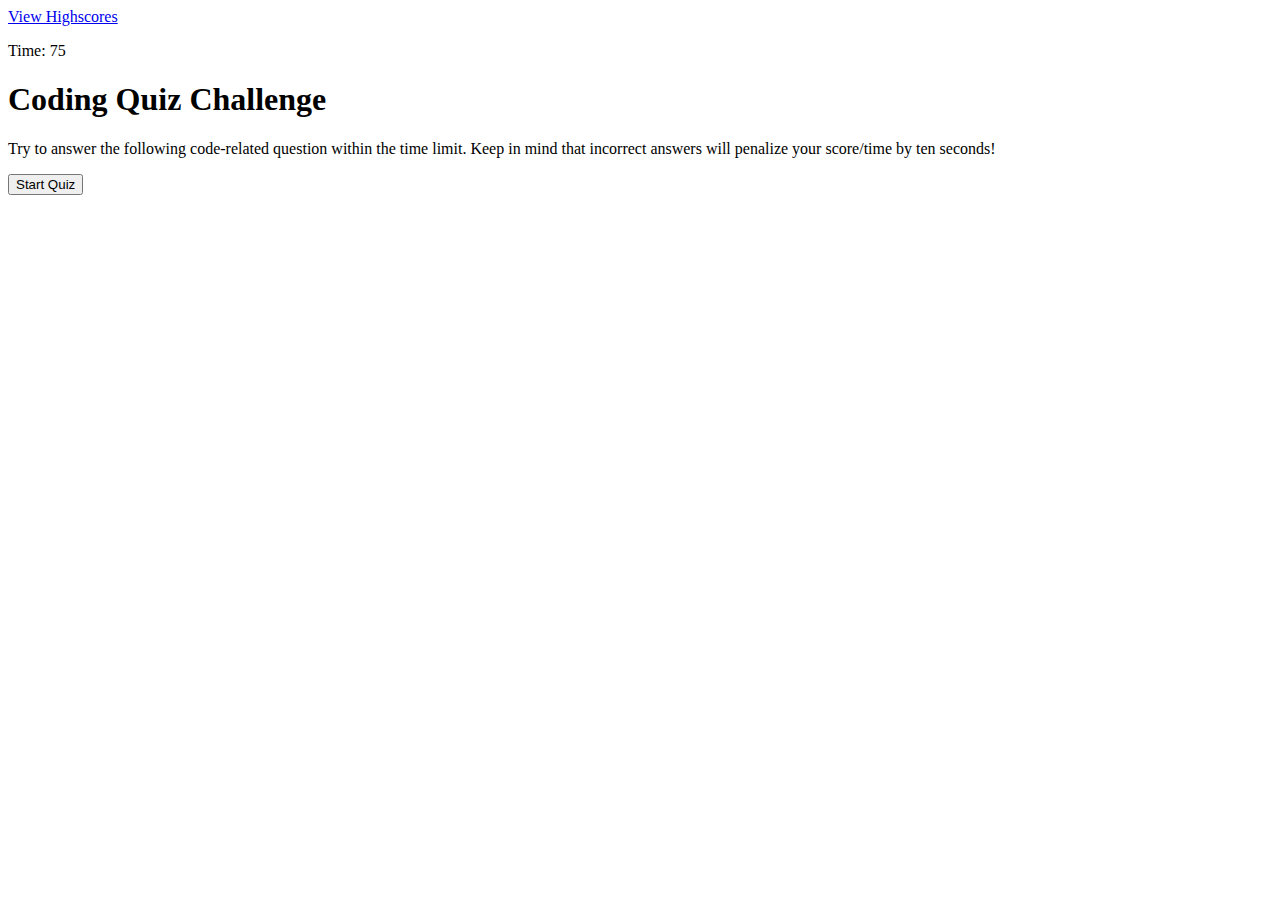
==== index.html @ ec2d78f1 "added files" ====
<!DOCTYPE html>
<html lang="en">
<head>

    <meta charset="UTF-8">
    <meta name="viewport" content="width=device-width, initial-scale=1.0">
    <title>Coding Quiz - Play</title>
    <link rel="stylesheet" href="assets/css/style.css">

</head>
<body>

    <nav>
        <a href="HighScores.html">View Highscores</a>
        <p id="current-time">Time: 75</p>
    </nav>

    <main class="main">
        <div>
            <h1>Coding Quiz Challenge</h1>
            <p id="mainP">
                Try to answer the following code-related question within the time limit. Keep in mind that incorrect answers will penalize your score/time by ten seconds!
            </p>
            <ul id="choicesUl"></ul>
            <button id="StartQuiz">Start Quiz</button>
        </div>
    </main>

    <script src="assets/js/game.js"></script>
    
</body>
</html>
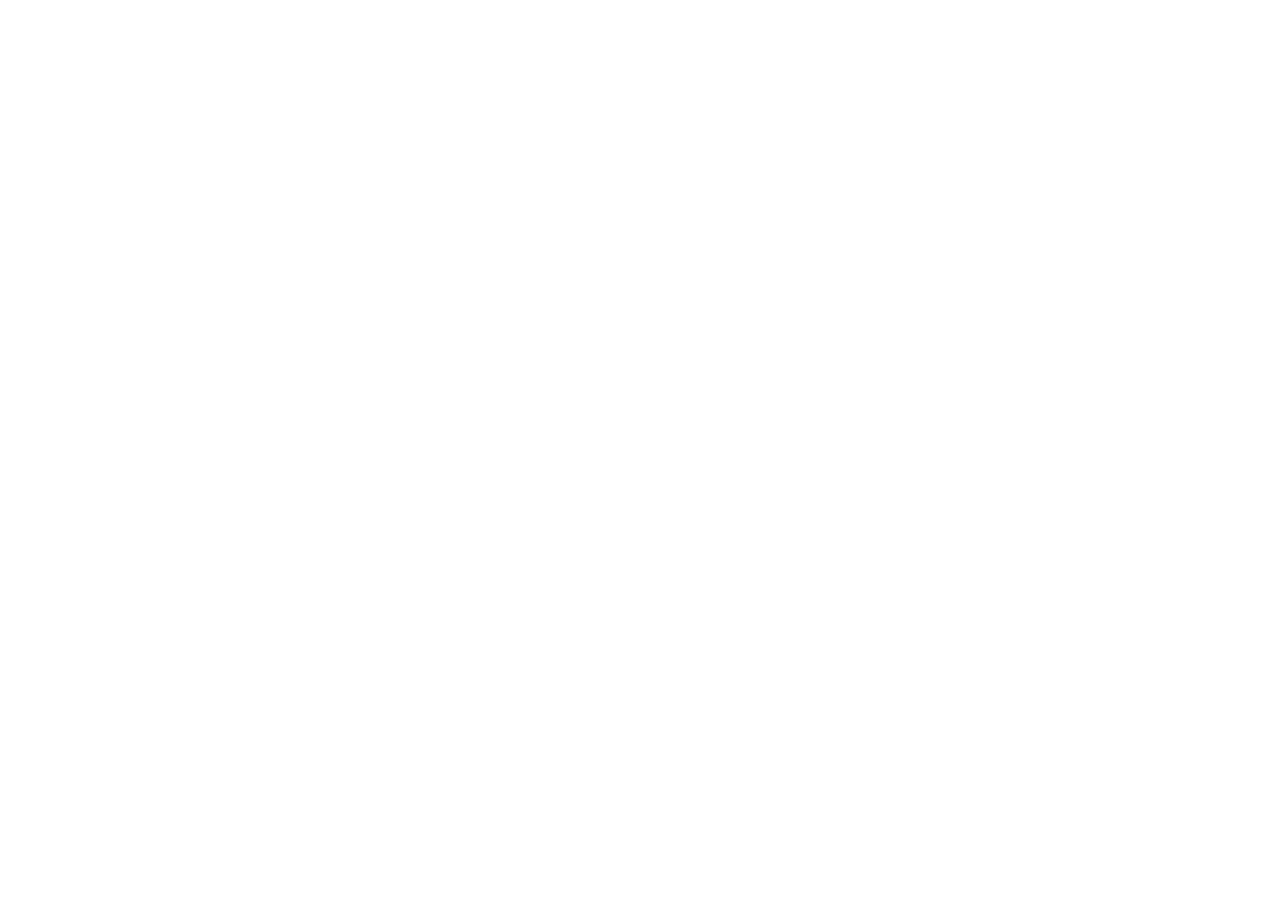
==== commit c367256d: "added starting html" ====
--- a/index.html
+++ b/index.html
@@ -10,21 +10,7 @@
 </head>
 <body>
 
-    <nav>
-        <a href="HighScores.html">View Highscores</a>
-        <p id="current-time">Time: 75</p>
-    </nav>
 
-    <main class="main">
-        <div>
-            <h1>Coding Quiz Challenge</h1>
-            <p id="mainP">
-                Try to answer the following code-related question within the time limit. Keep in mind that incorrect answers will penalize your score/time by ten seconds!
-            </p>
-            <ul id="choicesUl"></ul>
-            <button id="StartQuiz">Start Quiz</button>
-        </div>
-    </main>
 
     <script src="assets/js/game.js"></script>
     
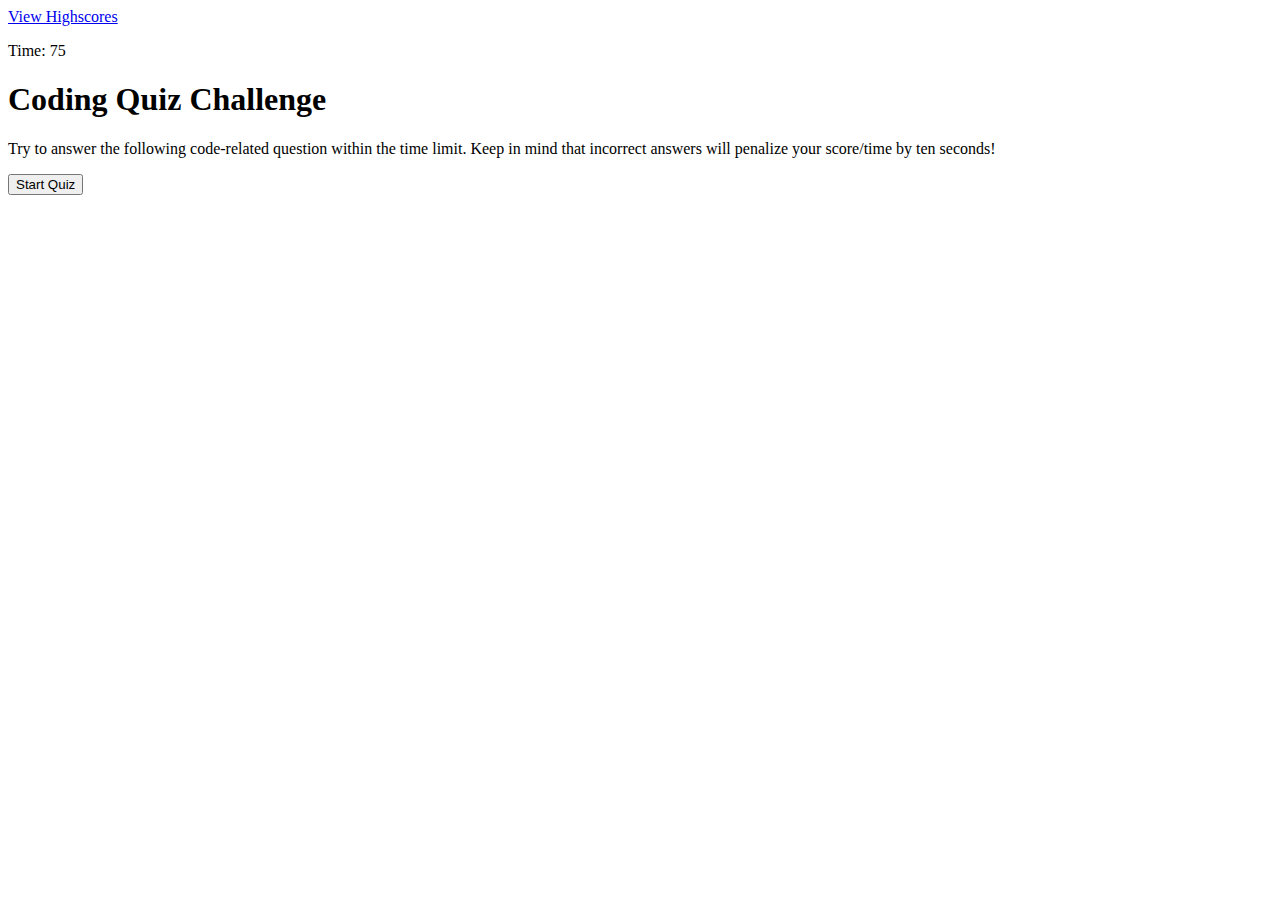
==== commit 871c3413: "added nav bar and main section to html" ====
--- a/index.html
+++ b/index.html
@@ -10,7 +10,21 @@
 </head>
 <body>
 
+    <nav>
+        <a href="HighScores.html">View Highscores</a>
+        <p id="current-time">Time: 75</p>
+    </nav>
 
+    <main class="main">
+        <div>
+            <h1>Coding Quiz Challenge</h1>
+            <p id="mainP">
+                Try to answer the following code-related question within the time limit. Keep in mind that incorrect answers will penalize your score/time by ten seconds!
+            </p>
+            <ul id="choicesUl"></ul>
+            <button id="StartQuiz">Start Quiz</button>
+        </div>
+    </main>
 
     <script src="assets/js/game.js"></script>
     
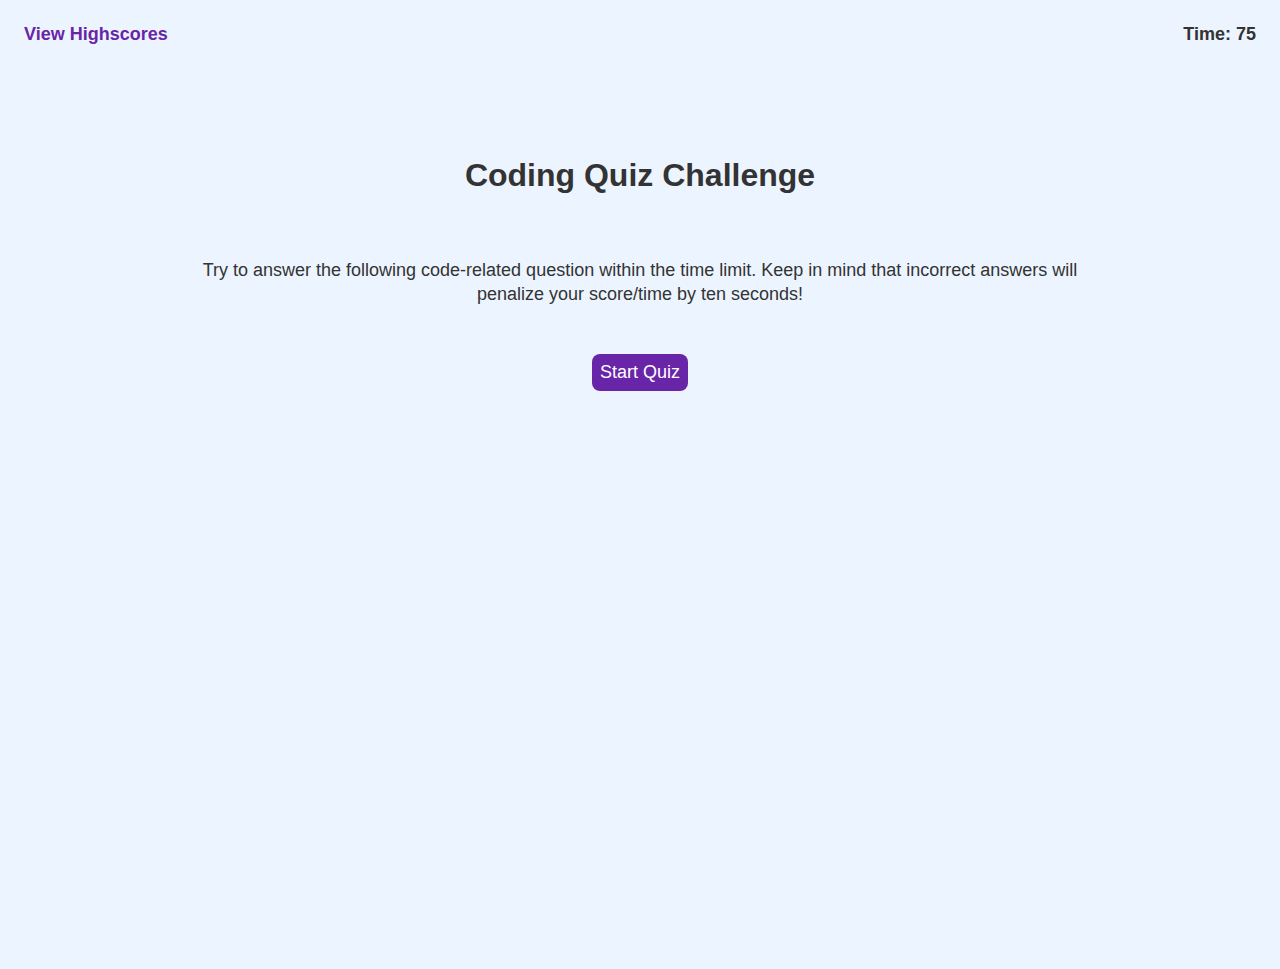
==== commit d8f618a1: "added questions var" ====
--- a/index.html
+++ b/index.html
@@ -15,7 +15,7 @@
         <p id="current-time">Time: 75</p>
     </nav>
 
-    <main class="main">
+    <main id="main">
         <div>
             <h1>Coding Quiz Challenge</h1>
             <p id="mainP">
--- a/assets/css/style.css
+++ b/assets/css/style.css
@@ -0,0 +1,70 @@
+/* global selectors */
+
+* {
+    margin: 0;
+    padding: 0;
+    box-sizing: border-box;
+    font-family: Arial, Helvetica, sans-serif;
+    color: #333;
+}
+
+body {
+    background-color: #ecf5ff;
+    overflow: hidden;
+}
+
+h1 {
+    margin: 4rem;
+    font-weight: 900;
+    text-align: center;
+}
+
+
+/* nav container */
+
+nav {
+    font-size: large;
+    font-weight: 600;
+    display: flex;
+    justify-content: space-between;
+    align-items: center;
+}
+
+nav a {
+    text-decoration: none;
+    margin: 1.5rem;
+    color: rgb(105, 37, 168);
+}
+
+nav p {
+    margin: 1.5rem;
+}
+
+/* main body section */
+
+main {
+    padding: 1.5rem;
+    height: 100vh;
+    display: flex;
+    flex-direction: column;
+    align-items: center;
+    text-align: center;
+}
+
+main p {
+    font-size: large;
+    line-height: 1.5rem;
+    text-align: center;
+    width: 75%;
+    margin: auto;
+    margin-bottom: 3rem;
+}
+
+button {
+    background-color: rgb(105, 37, 168);
+    color: white;
+    padding: .5rem;
+    border-radius: .5rem;
+    border: none;
+    font-size: large;
+}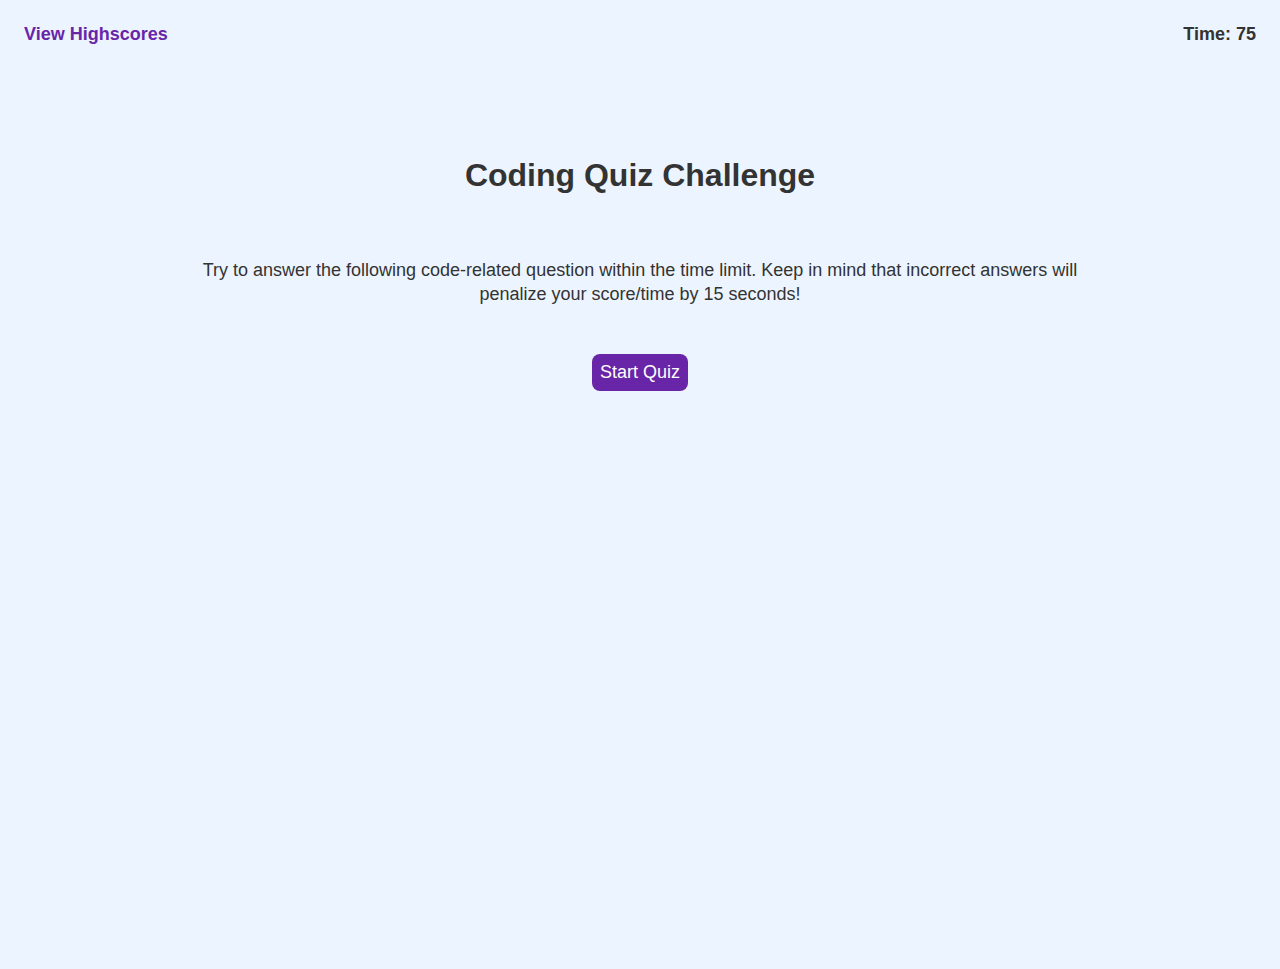
==== commit f6d430b4: "added logic to give feedback on selected answer" ====
--- a/index.html
+++ b/index.html
@@ -12,21 +12,21 @@
 
     <nav>
         <a href="HighScores.html">View Highscores</a>
-        <p id="current-time">Time: 75</p>
+        <p id="currentTime">Time: 75</p>
     </nav>
 
     <main id="main">
-        <div>
+        <div id="questionsDiv">
             <h1>Coding Quiz Challenge</h1>
             <p id="mainP">
-                Try to answer the following code-related question within the time limit. Keep in mind that incorrect answers will penalize your score/time by ten seconds!
+                Try to answer the following code-related question within the time limit. Keep in mind that incorrect answers will penalize your score/time by 15 seconds!
             </p>
             <ul id="choicesUl"></ul>
-            <button id="StartQuiz">Start Quiz</button>
+            <button id="startQuizBtn">Start Quiz</button>
         </div>
     </main>
 
-    <script src="assets/js/game.js"></script>
+    <script src="assets/js/script.js"></script>
     
 </body>
 </html>--- a/assets/css/style.css
+++ b/assets/css/style.css
@@ -40,6 +40,15 @@
     margin: 1.5rem;
 }
 
+li {
+    background-color: purple;
+    margin-top: 10px;
+    padding: 5px 15px;
+    width: 80%;
+    font-size: 18px;
+    color: white;
+}
+
 /* main body section */
 
 main {
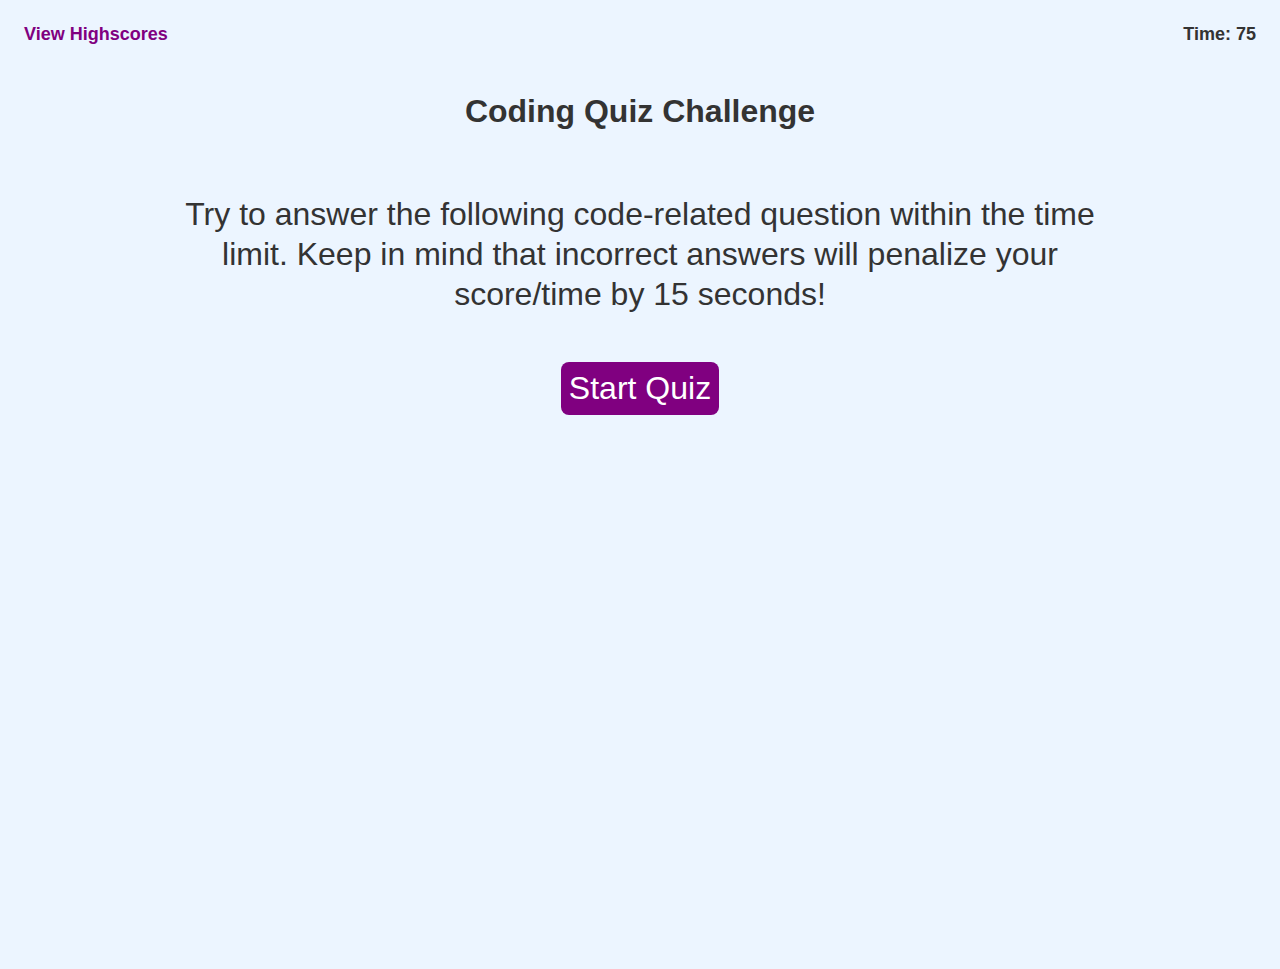
==== commit 99ba0042: "add sound fx" ====
--- a/index.html
+++ b/index.html
@@ -11,7 +11,7 @@
 <body>
 
     <nav>
-        <a href="HighScores.html">View Highscores</a>
+        <a href="highScores.html">View Highscores</a>
         <p id="currentTime">Time: 75</p>
     </nav>
 
@@ -26,7 +26,7 @@
         </div>
     </main>
 
-    <script src="assets/js/script.js"></script>
+    <script src="assets/js/index.js"></script>
     
 </body>
 </html>--- a/assets/css/style.css
+++ b/assets/css/style.css
@@ -14,9 +14,13 @@
 }
 
 h1 {
-    margin: 4rem;
+    margin-bottom: 4rem;
     font-weight: 900;
     text-align: center;
+}
+
+h2 {
+    height: 10vh;
 }
 
 
@@ -33,23 +37,18 @@
 nav a {
     text-decoration: none;
     margin: 1.5rem;
-    color: rgb(105, 37, 168);
+    color: purple;
+}
+
+nav a:hover {
+    color: rgb(104, 0, 104);
 }
 
 nav p {
     margin: 1.5rem;
 }
 
-li {
-    background-color: purple;
-    margin-top: 10px;
-    padding: 5px 15px;
-    width: 80%;
-    font-size: 18px;
-    color: white;
-}
-
-/* main body section */
+/* main section */
 
 main {
     padding: 1.5rem;
@@ -61,19 +60,109 @@
 }
 
 main p {
-    font-size: large;
-    line-height: 1.5rem;
+    font-size: 2rem;
+    line-height: 2.5rem;
     text-align: center;
     width: 75%;
     margin: auto;
     margin-bottom: 3rem;
 }
 
+ul {
+    display: flex;
+    flex-direction: column;
+    align-items: center;
+}
+
+span {
+    color: white;
+}
+
+li {
+    background-color: purple;
+    /* margin-top: 10px; */
+    padding: 5px 15px;
+    font-size: 2rem;
+    width: 100%;
+    color: white;
+    border-radius: .5rem;
+    cursor: pointer;
+}
+
 button {
-    background-color: rgb(105, 37, 168);
+    background-color: purple;
     color: white;
     padding: .5rem;
     border-radius: .5rem;
     border: none;
-    font-size: large;
+    font-size: 2rem;
+    cursor: pointer;
+
+}   
+
+button:hover {
+    background-color: rgb(104, 0, 104);
+    transition: all .07s;
+}
+
+/* JS elements */
+
+.questionTitle {
+    font-size: 2rem;
+    margin-bottom: 4rem;
+}
+
+.listItem {
+    margin-bottom: 1rem;
+    list-style: none;
+}
+
+.listItem:hover {
+    background-color: rgb(104, 0, 104);
+}
+
+.inputContainer {
+    display: flex;
+    align-items: center;
+    flex-wrap: wrap;
+    gap: 10px;
+}
+  
+.endLabel {
+    font-size: 2rem;
+    margin-bottom: 1rem;
+}
+  
+.endInput {
+    font-size: 2rem;
+    flex-grow: 1;
+    margin-bottom: 1rem;
+}
+
+.endSubmit {
+    font-size: 1.7rem;
+    padding: 5px 10px;
+    align-self: flex-start;
+    margin-bottom: 1rem;
+}
+
+/* Media queries for mobile devices */
+
+@media screen and (max-width: 600px) {
+    h1 {
+        font-size: 1.8rem; /* Adjusted font size for mobile */
+        margin-bottom: 3rem;
+    }
+
+    .questionTitle {
+        font-size: 1.4rem; /* Adjusted font size for mobile */
+        margin-bottom: 3rem;
+    }
+
+    main p {
+        font-size: 1rem; /* Adjusted font size for mobile */
+        line-height: 2rem;
+        width: 90%;
+        margin-bottom: 2rem;
+    }
 }